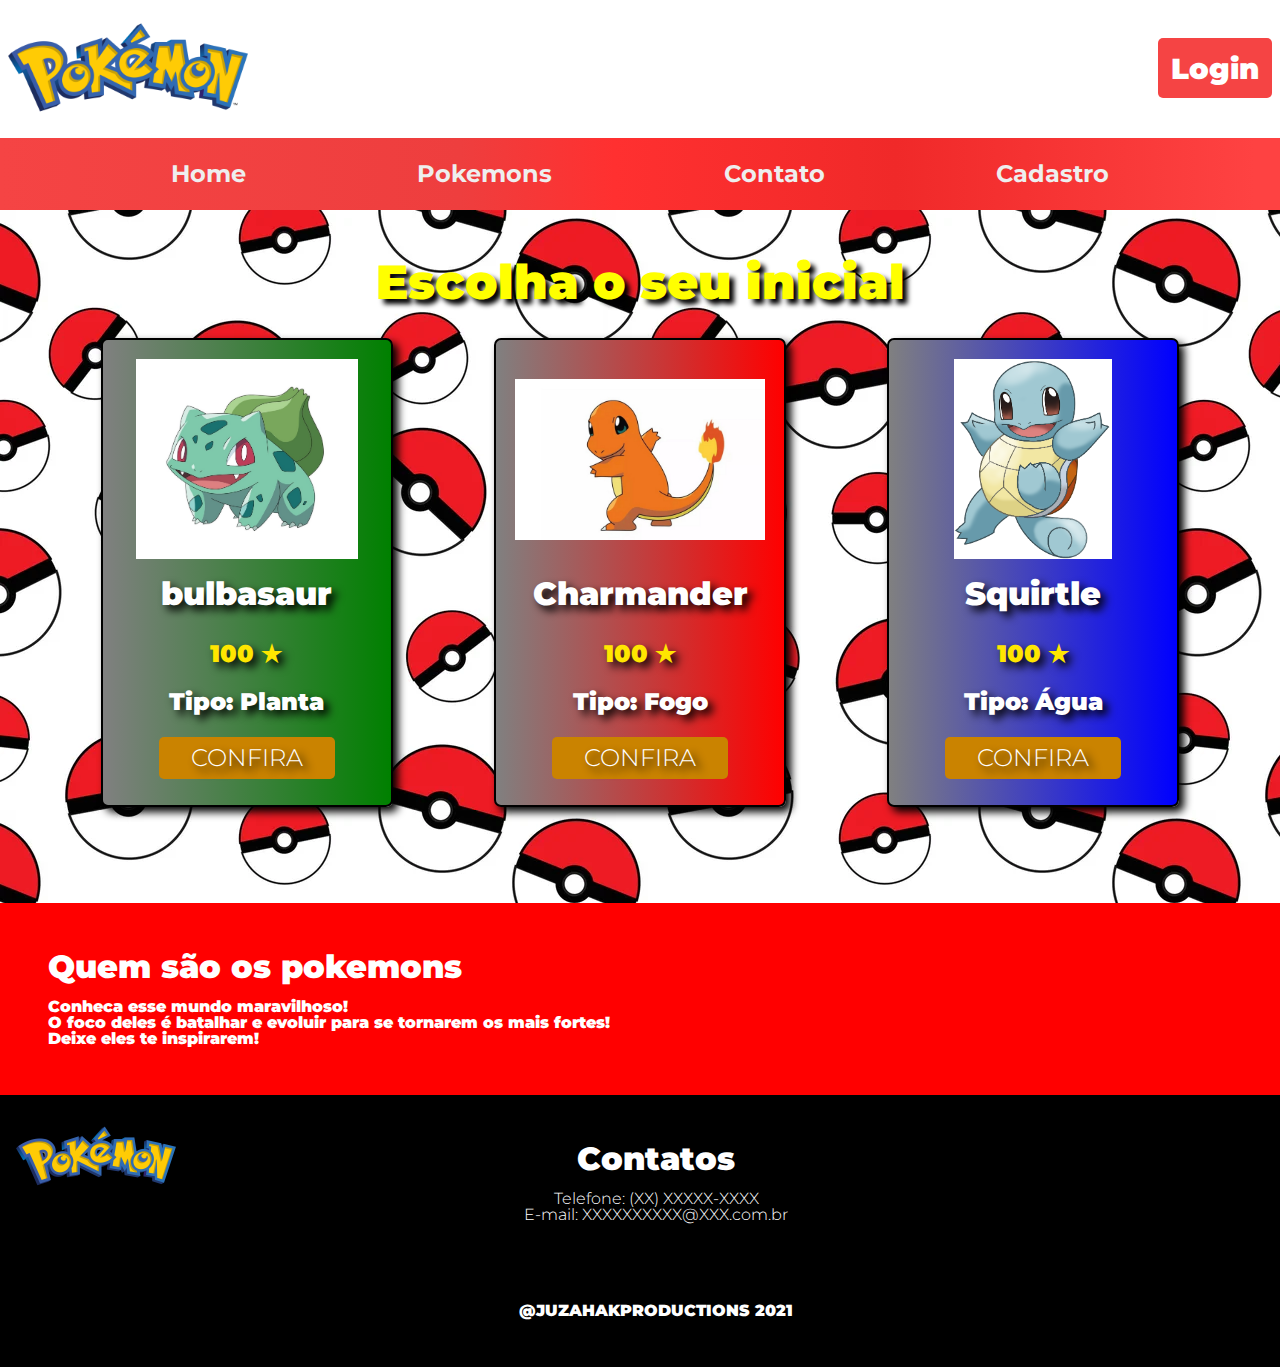
==== index.html @ 329fd1ef "regatoring index.html" ====
<!DOCTYPE html>
<html>
  <head lang="pt-br">
    <meta charset="utf-8" />
    <meta name="viewport" content="width=device-width, initial-scale=1.0">
    <title>Home | PokePage</title>
    <meta http-equiv="X-UA-Compatible" content="ie=edge">
    <link rel="preconnect" href="https://fonts.googleapis.com" />
    <link rel="preconnect" href="https://fonts.gstatic.com" crossorigin />
    <link
    href="https://fonts.googleapis.com/css2?family=Montserrat:wght@300;900&display=swap"
    rel="stylesheet"
    />

    <!-- link file reset css -->
    <link rel="stylesheet" href="assets/css/reset.css" />

    <!-- link file home css -->
    <link rel="stylesheet" href="assets/css/home.css" />
  </head>

  <body>
    <div class="container">
        <!-- header -->
        <header class="cabecalho">
          <div class="logoca">
            <!-- logo -->
            <a href="index.html">
              <img
                src="assets/imagens/Pokemon-logo.png"
                alt="Pokemon Logo"
                class="logo"
              />
            </a>

            <!-- links hero -->
            <div class="posicao_links">
              <a href="login.html" class="logo_loguin links__hero link__login">Login</a>
            </div>
          </div>

          <!-- header links -->
          <nav class="cabecalho__links">
            <a href="index.html">Home</a>
            <a href="pokemonprodutos.html">Pokemons</a>
            <a href="contato.html">Contato</a>
            <a href="cadastro.html">Cadastro</a>
          </nav>
        </header>
        <!-- end of header -->

        <!-- pokemon home -->
        <main class="pokemon_home-container">
            <div>
                <h2>Escolha o seu inicial</h2>
            </div>

            <section class="pokemon_home">
                <!-- single box -->
                <article class="box_home">
                    <!-- pokemon img -->
                    <img
                    src="assets/imagens/bulbasaur.jpg"
                    alt="bulbasaur"
                    class="bulbasaurimg home__img"
                    />

                    <!-- pokemon title -->
                    <h3 class="texto_nome">bulbasaur</h3>
                    <!-- pokemon conten -->
                    <div class="box__content texto_box">
                        <p class="texto_box"><em>100 ★</em></p>
                        <p class="texto_baixo1">Tipo: Planta</p>
                        <a href="pokemonprodutos.html" class="botao_compre"> CONFIRA </a>
                    </div>
                </article>

                <!-- single box -->
                <article class="box_home2">
                    <!-- pokemon img -->
                    <img
                    src="assets/imagens/charmander.jpg"
                    alt="charmander"
                    class="charmanderimg home__img"
                    />

                    <!-- pokemon title -->
                    <h3 class="texto_nome">Charmander</h3>
                    <!-- pokemon content -->
                    <div class=" box__content texto_box">
                        <p class="texto_box"><em>100 ★</em></p>
                        <p class="texto_baixo1">Tipo: Fogo</p>
                        <a href="pokemonprodutos.html" class="botao_compre"> CONFIRA </a>
                    </div>
                </article>

                <!-- single box -->
                <article class="box_home3">
                    <!-- pokemon img -->
                    <img
                    src="assets/imagens/Squirtle.png"
                    alt="squirtle"
                    class="squirtleimg home__img"
                    />

                    <!-- pokemon title -->
                    <h3 class="texto_nome">Squirtle</h3>
                    <!-- pokemon content -->
                    <div class=" box__content texto_box">
                        <p class="texto_box"><em>100 ★</em></p>
                        <p class="texto_baixo1">Tipo: Água</p>
                        <a href="pokemonprodutos.html" class="botao_compre"> CONFIRA </a>
                    </div>
                </article>
            </section>
        </main>

        <section class="box_vantagens">
          <ul class="texto_video">
            <h3 class="titulo_video">Quem são os pokemons</h3>
            <li><p>Conheca esse mundo maravilhoso!</p></li>
            <li>
              <p>
                O foco deles é batalhar e evoluir para se tornarem os mais fortes!
              </p>
            </li>
            <li><p>Deixe eles te inspirarem!</p></li>
          </ul>
          <!-- <iframe
            width="560"
            height="315"
            src="https://www.youtube.com/embed/-PlAg8R9TG4"
            title="YouTube video player"
            frameborder="0"
            allow="accelerometer; autoplay; clipboard-write; encrypted-media; gyroscope; picture-in-picture"
            allowfullscreen
            class="video_abertura"
          ></iframe> -->
        </section>

        <footer class="footer">
          <div>
            <img
              src="assets/imagens/Pokemon-logo.png"
              alt="pokemon"
              class="pokemonpng"
            />
            <!-- <img
              src="assets/imagens/pokebola.png"
              alt="pokebola"
              class="pokebolapng"
            /> -->
          </div>

          <ul class="contatosrodape">
            <h4>Contatos</h4>
            <li>Telefone: (XX) XXXXX-XXXX</li>
            <li>E-mail: XXXXXXXXXX@XXX.com.br</li>
            <li class="productions">@JUZAHAKPRODUCTIONS 2021</li>
          </ul>
        </footer>
    </div>
  </body>
</html>
---- assets/css/home.css ----
html, body, .container{
    min-width: 100vh
}

@media screen and (max-width: 420px) {
    html, body, .container {
        min-width: 100vh;
    }
}

h2 {
    font-size: 3rem;
    color: yellow;
    text-shadow: 5px 5px 5px #000000;
    font-weight: 900;
    font-family: 'Montserrat';
    padding-right: 10rem;
    padding-top: 3rem;
    padding-bottom: 2rem;
    margin-left: 10rem;
    text-align: center;
}

a {
    color: #eee;
    font-weight: bold;
    text-decoration: none;
    transition: all .3s ease-out;
}

a:hover {
    color: #FECA05;
}

.cabecalho {
    background-image: url(./Imagens/redpikachu.jpg);
    background-position: -11rem;
    background-size: 100%;
    width: 100%;
}

.logoca {
    display: flex;
    flex: 2 0 auto;
    align-items: center;
    justify-content: space-between;
    padding: 0 0.5rem;
}

.logo {
    width: 15rem;
}

.links__hero {
    color: rgb(245,68,68);
    padding-right: 1rem;
    font-size: 1.8rem;
    font-family: 'Montserrat';
    font-weight: 900;
}

.links__hero:hover {
    color: #2d88ff;
}

.link__login {
    background: rgb(245,68,68);
    color: white;
    padding: .8rem;
    border-radius: 5px;
}

.cabecalho__links {
    display: flex;
    justify-content: space-evenly;
    width: 100%;
    background: rgb(245,68,68);
    background: linear-gradient(90deg, rgba(245,68,68,1) 0%, rgba(238,62,62,1) 36%, rgba(255,48,48,1) 48%, rgba(240,41,41,1) 70%, rgba(254,66,66,1) 98%);
    padding-top: 1.5rem;
    padding-bottom: 1.5rem;
    color: white;
    font-weight: 900;
    font-family: 'Montserrat';
    font-size: 1.5rem;
}

.pokemon_home-container {
    width: 100%;
    background-image: url(../imagens/pokebolafundo.jpg);
    padding-bottom: 6rem;
}

.pokemon_home {
    width: 100%;
    display: flex;
    flex-wrap: wrap;
    justify-content: space-evenly;
    align-items: center;
}

.box_home {
    width: 100%;
    max-width: 250px;
    border-radius: 7px;
    border: 2px solid black;
    background: linear-gradient(90deg, gray, green);
    box-shadow: 5px 5px 8px #000000;
    overflow: hidden;
    padding: 1.5%;
}

.box_home2 {
    width: 100%;
    max-width: 250px;
    border-radius: 7px;
    border: 2px solid black;
    background: linear-gradient(90deg, gray, red);
    box-shadow: 5px 5px 8px #000000;
    overflow: hidden;
    padding: 1.5%;
}

.box_home3 {
    width: 100%;
    max-width: 250px;
    border-radius: 7px;
    border: 2px solid black;
    background: linear-gradient(90deg, gray, blue);
    box-shadow: 5px 5px 8px #000000;
    overflow: hidden;
    padding: 1.5%;
}

.box_home4 {
    width: 100%;
    max-width: 250px;
    border-radius: 7px;
    box-shadow: 0 2px 10px 2px #00000010;
    border: 2px solid black;
    background: linear-gradient(90deg, gray, yellow);
    box-shadow: 5px 5px 8px #000000;
    margin-left: 1rem;
    overflow: hidden;
}

.box_home5 {
    width: 100%;
    max-width: 250px;
    border-radius: 7px;
    box-shadow: 0 2px 10px 2px #00000010;
    border: 2px solid black;
    background: linear-gradient(90deg, red, orange, green, blue, purple);
    box-shadow: 5px 5px 8px #000000;
    overflow: hidden;
}

.home__img {
    width: 100%;
    object-fit: cover;
    object-fit: contain;
    height: 200px;
}

.texto_nome {
    width: 100%;
    text-align: center;
    font-size: 2rem;
    font-weight: 900;
    font-family: 'Montserrat';
    padding-top: 1rem;
    color: white;
    text-decoration: brown;
    text-shadow: 5px 5px 8px #000000;
}

.texto_box {
    width: 100%;
    text-align: center;
    font-size: 1.5rem;
    padding-bottom: 1rem;
    padding-top: 1rem;
    font-family: 'Montserrat';
    font-weight: 900;
    color: rgb(255, 230, 0);
    text-shadow: 5px 5px 8px #000000;
}

.texto_baixo1 {
    width: 100%;
    text-align: center;
    font-size: 1.5rem;
    padding-bottom: 2rem;
    padding-top: 0.5rem;
    color: white;
}

.texto_baixo {
    width: 100%;
    text-align: center;
    font-size: 1.5rem;
    padding-bottom: 10px;
    padding-top: 5px;
    color: white;
}

.botao_compre {
    width: 100%;
    background: rgb(202, 131, 0);
    color: white;
    border: none;
    border-radius: 5px;
    cursor: pointer;
    padding: 0.4rem 2rem 0.4rem 2rem;
    font-family: 'Montserrat';
    font-weight: 300;
}

.botao_compre:hover {
    background: darkorange;
    transform: scale(1.2);
}

.box_vantagens {
    display: flex;
    background-color: red;
    align-items: center;
    padding-top: 3rem;
    padding-bottom: 3rem;
}

.texto_video {
    padding-left: 3rem;
    padding-right: 5rem;
    font-family: 'Montserrat';
    font-weight: 900;
    color: white;
}

.titulo_video {
    font-family: 'Montserrat';
    font-weight: 900;
    font-size: 2rem;
    padding-bottom: 1rem;
}

.video_abertura {
    position: relative;
    right: 5vw;
}

.footer {
    background-color: black;
}

.pokemonpng {
    position: absolute;
    width: 10rem;
    padding: 1rem;
}

.pokebolapng {
    position: relative;
    width: 5rem;
    left: 90vw;
    top: 2rem;
}

h4 {
    font-family: 'Montserrat';
    font-weight: 900;
    font-size: 2rem;
    padding-bottom: 1rem;
}

.contatosrodape {
    color: white;
    padding: 3rem;
    padding-left: 5rem;
    text-align: center;
    font-family: 'Montserrat';
    font-weight: 300;
}

.productions {
    padding-top: 5rem;
    font-family: 'Montserrat';
    font-weight: 900;
    font-size: 1rem;
}
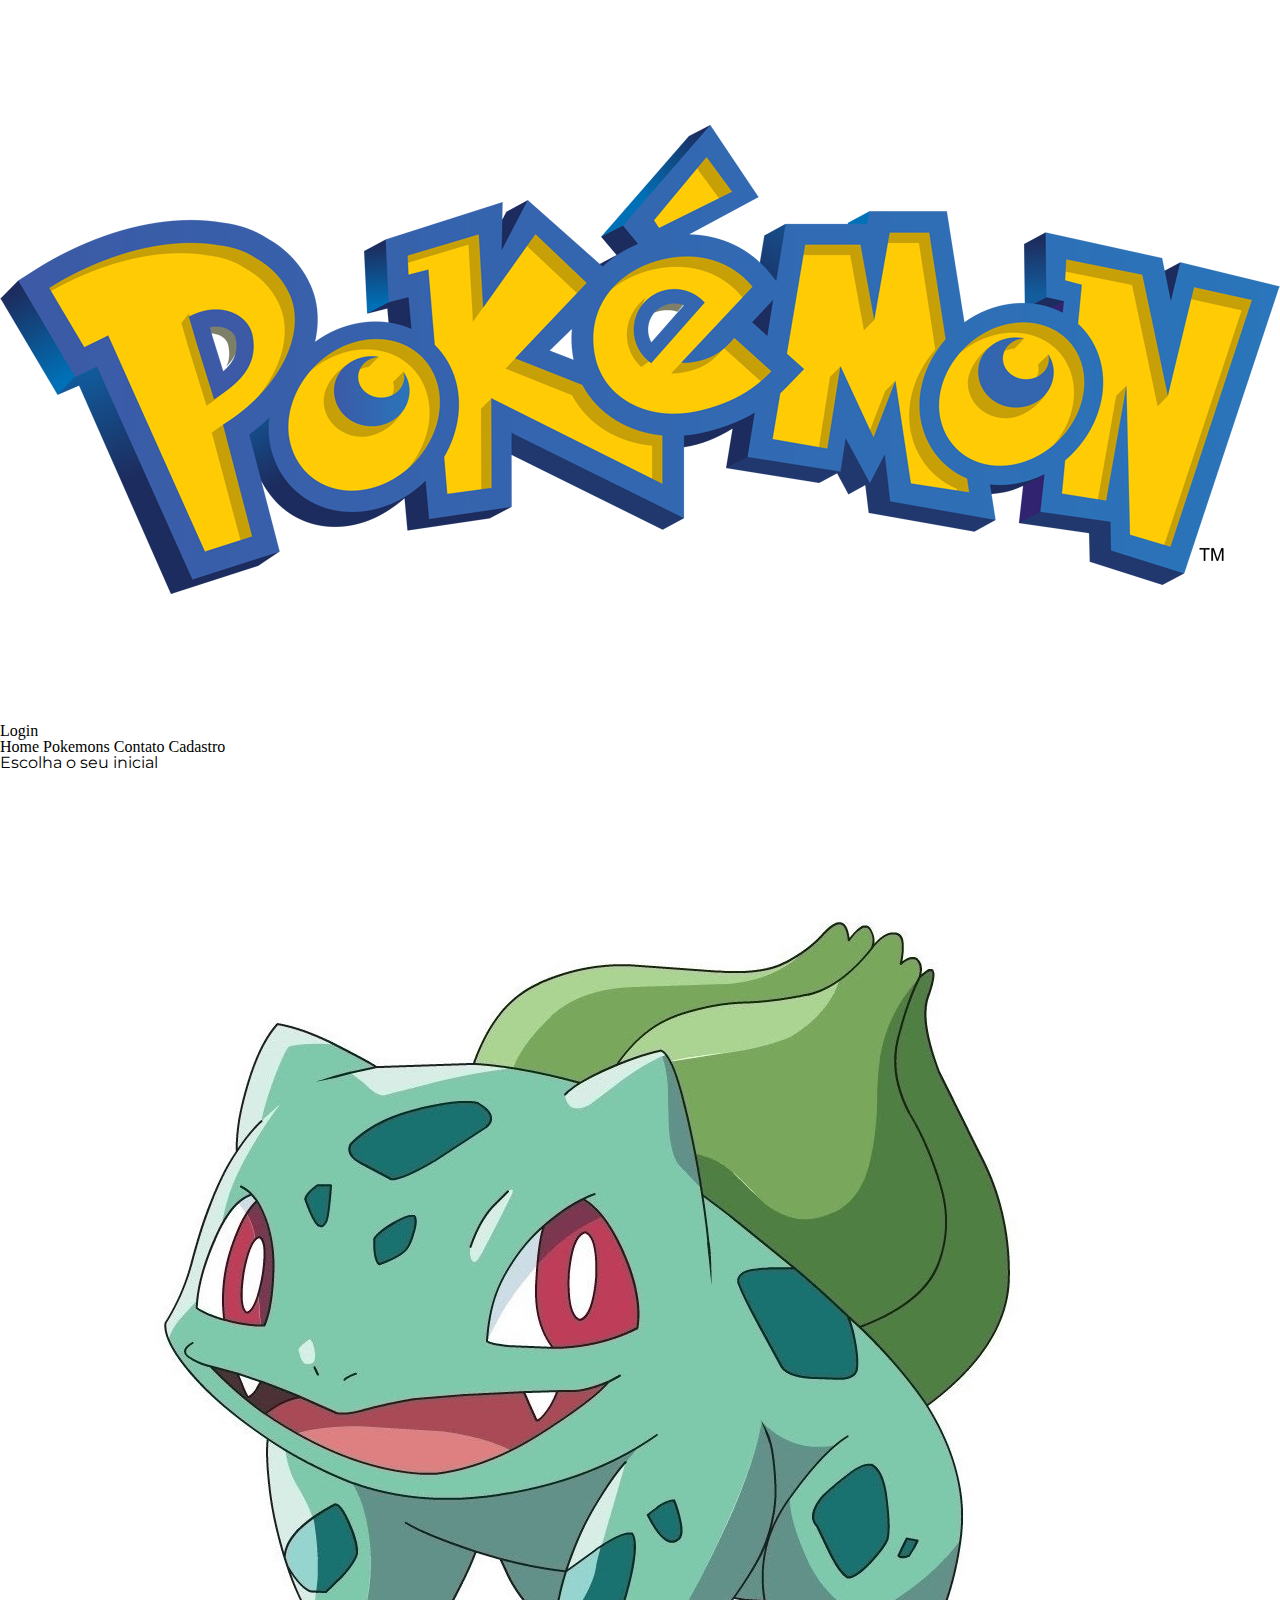
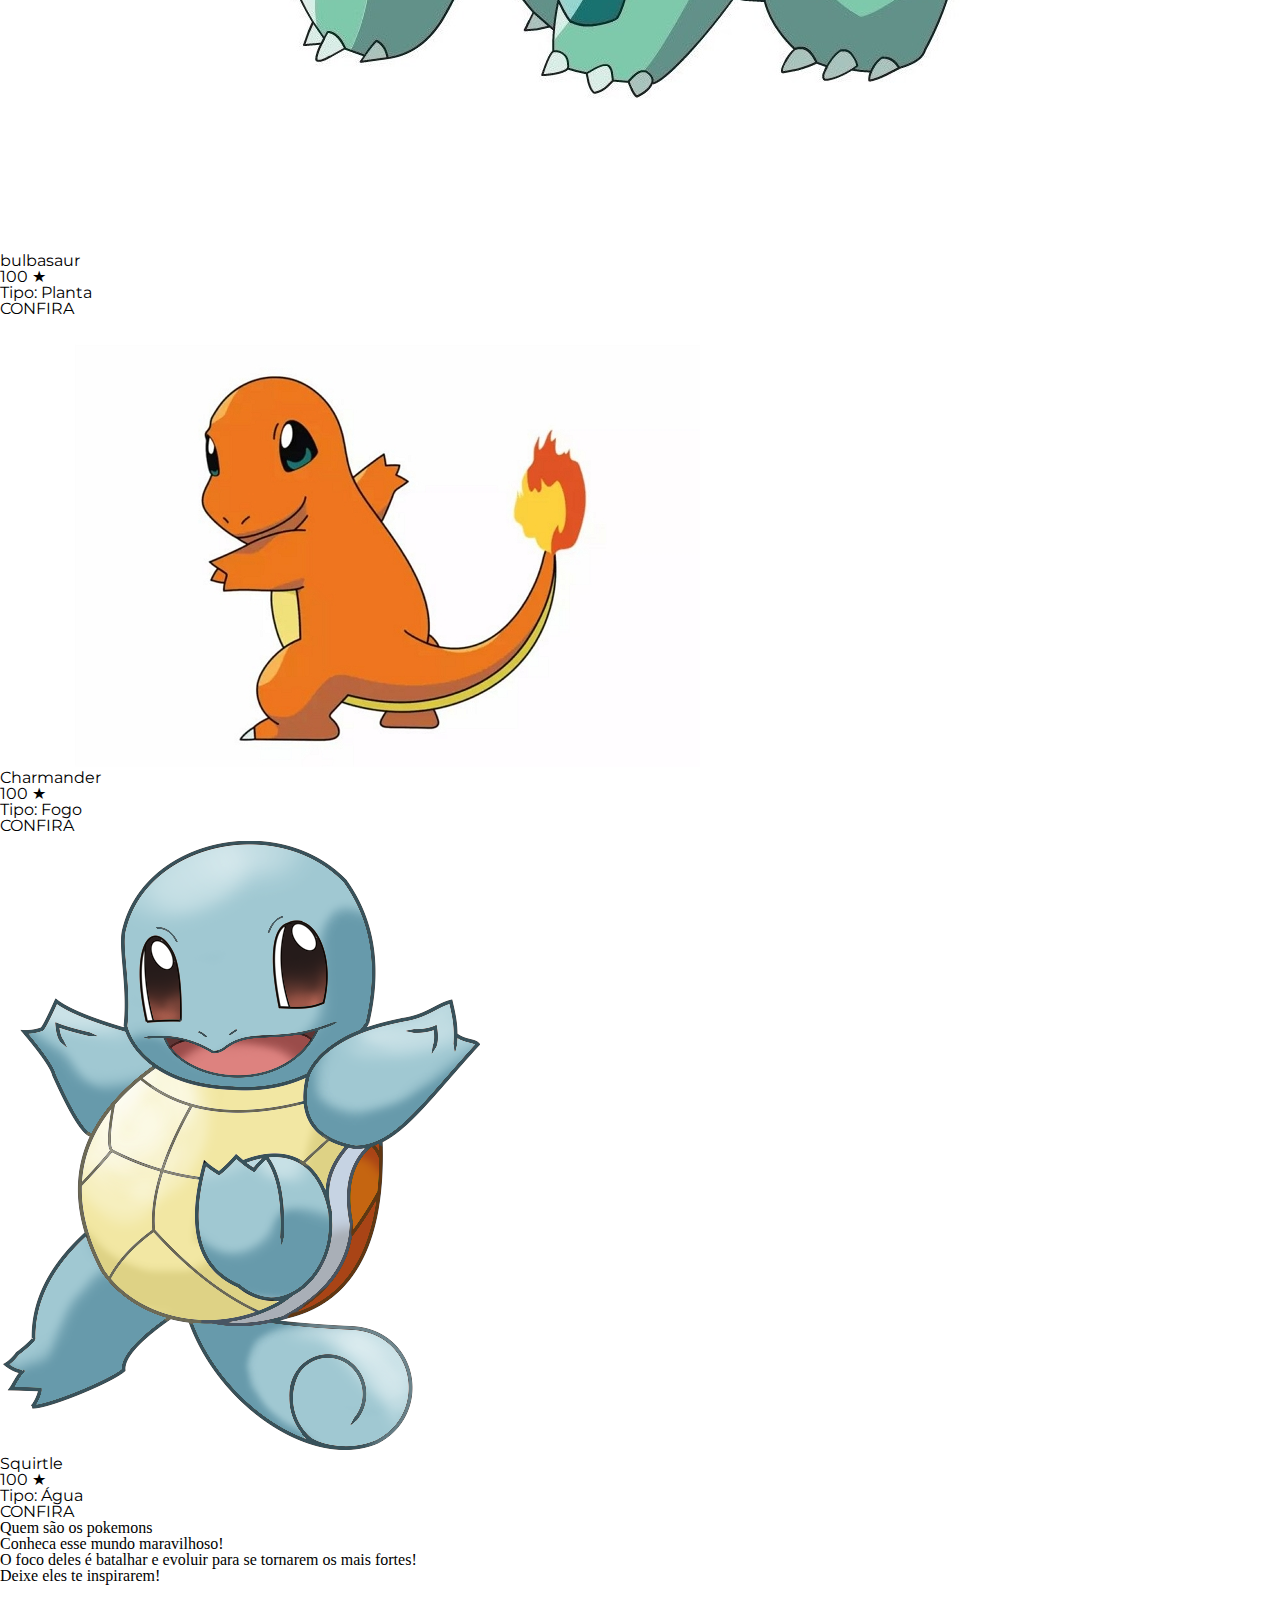
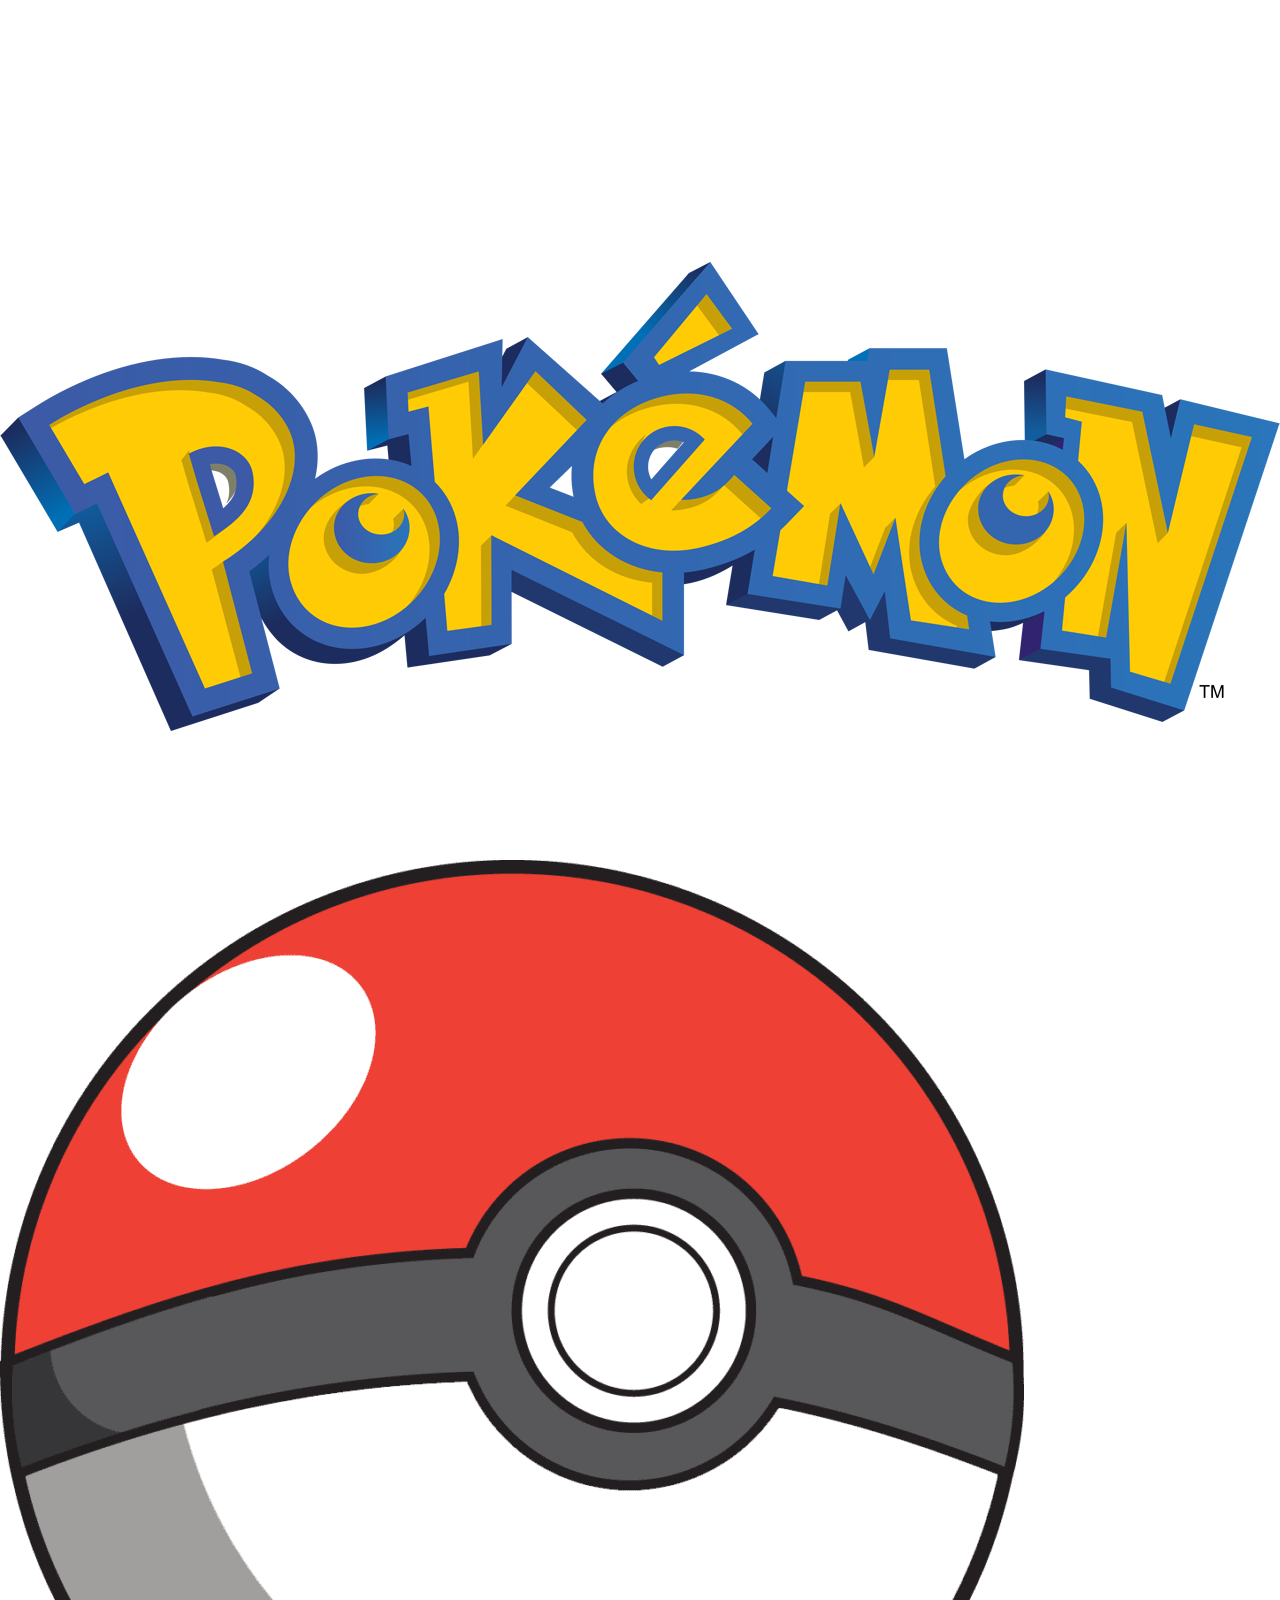
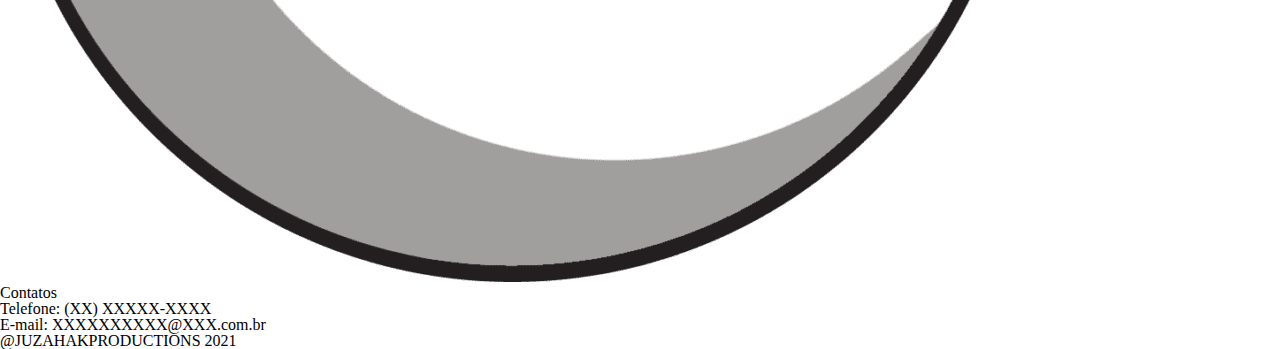
==== commit eea533cb: "changes index.html" ====
--- a/index.html
+++ b/index.html
@@ -1,164 +1,180 @@
 <!DOCTYPE html>
-<html>
-  <head lang="pt-br">
+<html lang="pt-br">
+  <head>
     <meta charset="utf-8" />
-    <meta name="viewport" content="width=device-width, initial-scale=1.0">
+    <meta name="viewport" content="width=device-width, initial-scale=1.0" />
     <title>Home | PokePage</title>
-    <meta http-equiv="X-UA-Compatible" content="ie=edge">
+    <meta http-equiv="X-UA-Compatible" content="ie=edge" />
     <link rel="preconnect" href="https://fonts.googleapis.com" />
     <link rel="preconnect" href="https://fonts.gstatic.com" crossorigin />
     <link
-    href="https://fonts.googleapis.com/css2?family=Montserrat:wght@300;900&display=swap"
-    rel="stylesheet"
+      href="https://fonts.googleapis.com/css2?family=Montserrat:wght@300;900&display=swap"
+      rel="stylesheet"
     />
 
     <!-- link file reset css -->
     <link rel="stylesheet" href="assets/css/reset.css" />
 
-    <!-- link file home css -->
-    <link rel="stylesheet" href="assets/css/home.css" />
+    <!-- link file css -->
+    <link rel="stylesheet" href="assets/css/styles.css" />
   </head>
 
   <body>
     <div class="container">
-        <!-- header -->
-        <header class="cabecalho">
-          <div class="logoca">
-            <!-- logo -->
-            <a href="index.html">
-              <img
-                src="assets/imagens/Pokemon-logo.png"
-                alt="Pokemon Logo"
-                class="logo"
-              />
-            </a>
+      <!-- header -->
+      <header class="cabecalho">
+        <div class="logoca">
+          <!-- logo -->
+          <a href="index.html">
+            <img
+              src="assets/imagens/Pokemon-logo.png"
+              alt="Pokemon Logo"
+              class="logo"
+            />
+          </a>
 
-            <!-- links hero -->
-            <div class="posicao_links">
-              <a href="login.html" class="logo_loguin links__hero link__login">Login</a>
+          <!-- links hero -->
+          <div class="posicao_links">
+            <a href="login.html" class="logo_loguin links__hero link__login"
+              >Login</a
+            >
+          </div>
+        </div>
+
+        <!-- header links -->
+        <nav class="cabecalho__links">
+          <a href="index.html" class="btn  cabecalho__link">
+            Home
+          </a>
+          <a href="pokemonprodutos.html" class="btn cabecalho__link">
+            Pokemons
+          </a>
+          <a href="contato.html" class="btn cabecalho__link">
+            Contato
+          </a>
+          <a href="cadastro.html" class="btn cabecalho__link">
+            Cadastro
+          </a>
+        </nav>
+      </header>
+      <!-- end of header -->
+
+      <!-- pokemon home -->
+      <main class="pokemon_home-container">
+        <div>
+          <h2 class="heading">Escolha o seu inicial</h2>
+        </div>
+
+        <section class="pokemon_home">
+          <!-- single box -->
+          <article class="box_home" id="bg-home-1">
+            <!-- pokemon img -->
+            <img
+              src="assets/imagens/bulbasaur.jpg"
+              alt="bulbasaur"
+              class="bulbasaurimg home__img"
+            />
+
+            <!-- pokemon title -->
+            <h3 class="texto_nome">bulbasaur</h3>
+            <!-- pokemon conten -->
+            <div class="box__content texto_box">
+              <p class="texto_box"><em>100 ★</em></p>
+              <p class="texto_baixo">Tipo: Planta</p>
+              <a href="pokemonprodutos.html" class="btn botao_compre">
+                CONFIRA
+              </a>
             </div>
-          </div>
+          </article>
 
-          <!-- header links -->
-          <nav class="cabecalho__links">
-            <a href="index.html">Home</a>
-            <a href="pokemonprodutos.html">Pokemons</a>
-            <a href="contato.html">Contato</a>
-            <a href="cadastro.html">Cadastro</a>
-          </nav>
-        </header>
-        <!-- end of header -->
+          <!-- single box -->
+          <article class="box_home" id="bg-home-2">
+            <!-- pokemon img -->
+            <img
+              src="assets/imagens/charmander.jpg"
+              alt="charmander"
+              class="charmanderimg home__img"
+            />
 
-        <!-- pokemon home -->
-        <main class="pokemon_home-container">
-            <div>
-                <h2>Escolha o seu inicial</h2>
+            <!-- pokemon title -->
+            <h3 class="texto_nome">Charmander</h3>
+            <!-- pokemon content -->
+            <div class=" box__content texto_box">
+              <p class="texto_box"><em>100 ★</em></p>
+              <p class="texto_baixo">Tipo: Fogo</p>
+              <a href="pokemonprodutos.html" class="btn botao_compre">
+                CONFIRA
+              </a>
             </div>
+          </article>
 
-            <section class="pokemon_home">
-                <!-- single box -->
-                <article class="box_home">
-                    <!-- pokemon img -->
-                    <img
-                    src="assets/imagens/bulbasaur.jpg"
-                    alt="bulbasaur"
-                    class="bulbasaurimg home__img"
-                    />
+          <!-- single box -->
+          <article class="box_home" id="bg-home-3">
+            <!-- pokemon img -->
+            <img
+              src="assets/imagens/Squirtle.png"
+              alt="squirtle"
+              class="squirtleimg home__img"
+            />
 
-                    <!-- pokemon title -->
-                    <h3 class="texto_nome">bulbasaur</h3>
-                    <!-- pokemon conten -->
-                    <div class="box__content texto_box">
-                        <p class="texto_box"><em>100 ★</em></p>
-                        <p class="texto_baixo1">Tipo: Planta</p>
-                        <a href="pokemonprodutos.html" class="botao_compre"> CONFIRA </a>
-                    </div>
-                </article>
+            <!-- pokemon title -->
+            <h3 class="texto_nome">Squirtle</h3>
+            <!-- pokemon content -->
+            <div class=" box__content texto_box">
+              <p class="texto_box"><em>100 ★</em></p>
+              <p class="texto_baixo">Tipo: Água</p>
+              <a href="pokemonprodutos.html" class="btn botao_compre">
+                CONFIRA
+              </a>
+            </div>
+          </article>
+        </section>
+      </main>
 
-                <!-- single box -->
-                <article class="box_home2">
-                    <!-- pokemon img -->
-                    <img
-                    src="assets/imagens/charmander.jpg"
-                    alt="charmander"
-                    class="charmanderimg home__img"
-                    />
+      <section class="box_vantagens">
+        <div class="texto_video">
+          <h3 class="titulo_video">Quem são os pokemons</h3>
+          <p>Conheca esse mundo maravilhoso!</p>
+          <p>
+            O foco deles é batalhar e evoluir para se tornarem os mais fortes!
+          </p>
+          <p>Deixe eles te inspirarem!</p>
+        </div>
+        <iframe
+          src="https://www.youtube.com/embed/-PlAg8R9TG4"
+          title="YouTube video player"
+          frameborder="0"
+          allow="accelerometer; autoplay; clipboard-write; encrypted-media; gyroscope; picture-in-picture"
+          allowfullscreen
+          class="video_abertura"
+        ></iframe>
+      </section>
 
-                    <!-- pokemon title -->
-                    <h3 class="texto_nome">Charmander</h3>
-                    <!-- pokemon content -->
-                    <div class=" box__content texto_box">
-                        <p class="texto_box"><em>100 ★</em></p>
-                        <p class="texto_baixo1">Tipo: Fogo</p>
-                        <a href="pokemonprodutos.html" class="botao_compre"> CONFIRA </a>
-                    </div>
-                </article>
-
-                <!-- single box -->
-                <article class="box_home3">
-                    <!-- pokemon img -->
-                    <img
-                    src="assets/imagens/Squirtle.png"
-                    alt="squirtle"
-                    class="squirtleimg home__img"
-                    />
-
-                    <!-- pokemon title -->
-                    <h3 class="texto_nome">Squirtle</h3>
-                    <!-- pokemon content -->
-                    <div class=" box__content texto_box">
-                        <p class="texto_box"><em>100 ★</em></p>
-                        <p class="texto_baixo1">Tipo: Água</p>
-                        <a href="pokemonprodutos.html" class="botao_compre"> CONFIRA </a>
-                    </div>
-                </article>
-            </section>
-        </main>
-
-        <section class="box_vantagens">
-          <ul class="texto_video">
-            <h3 class="titulo_video">Quem são os pokemons</h3>
-            <li><p>Conheca esse mundo maravilhoso!</p></li>
-            <li>
-              <p>
-                O foco deles é batalhar e evoluir para se tornarem os mais fortes!
-              </p>
-            </li>
-            <li><p>Deixe eles te inspirarem!</p></li>
-          </ul>
-          <!-- <iframe
-            width="560"
-            height="315"
-            src="https://www.youtube.com/embed/-PlAg8R9TG4"
-            title="YouTube video player"
-            frameborder="0"
-            allow="accelerometer; autoplay; clipboard-write; encrypted-media; gyroscope; picture-in-picture"
-            allowfullscreen
-            class="video_abertura"
-          ></iframe> -->
-        </section>
-
-        <footer class="footer">
+      <footer class="footer">
+        <div class="footer-logos">
           <div>
             <img
               src="assets/imagens/Pokemon-logo.png"
               alt="pokemon"
               class="pokemonpng"
             />
-            <!-- <img
+          </div>
+          <div>
+            <img
               src="assets/imagens/pokebola.png"
               alt="pokebola"
               class="pokebolapng"
-            /> -->
+            />
           </div>
+        </div>
 
-          <ul class="contatosrodape">
-            <h4>Contatos</h4>
-            <li>Telefone: (XX) XXXXX-XXXX</li>
-            <li>E-mail: XXXXXXXXXX@XXX.com.br</li>
-            <li class="productions">@JUZAHAKPRODUCTIONS 2021</li>
-          </ul>
-        </footer>
+        <div class="contatos-rodape">
+          <h4 class="subheading">Contatos</h4>
+          <p>Telefone: (XX) XXXXX-XXXX</p>
+          <p>E-mail: XXXXXXXXXX@XXX.com.br</p>
+          <p class="productions">@JUZAHAKPRODUCTIONS 2021</p>
+        </div>
+      </footer>
     </div>
   </body>
 </html>
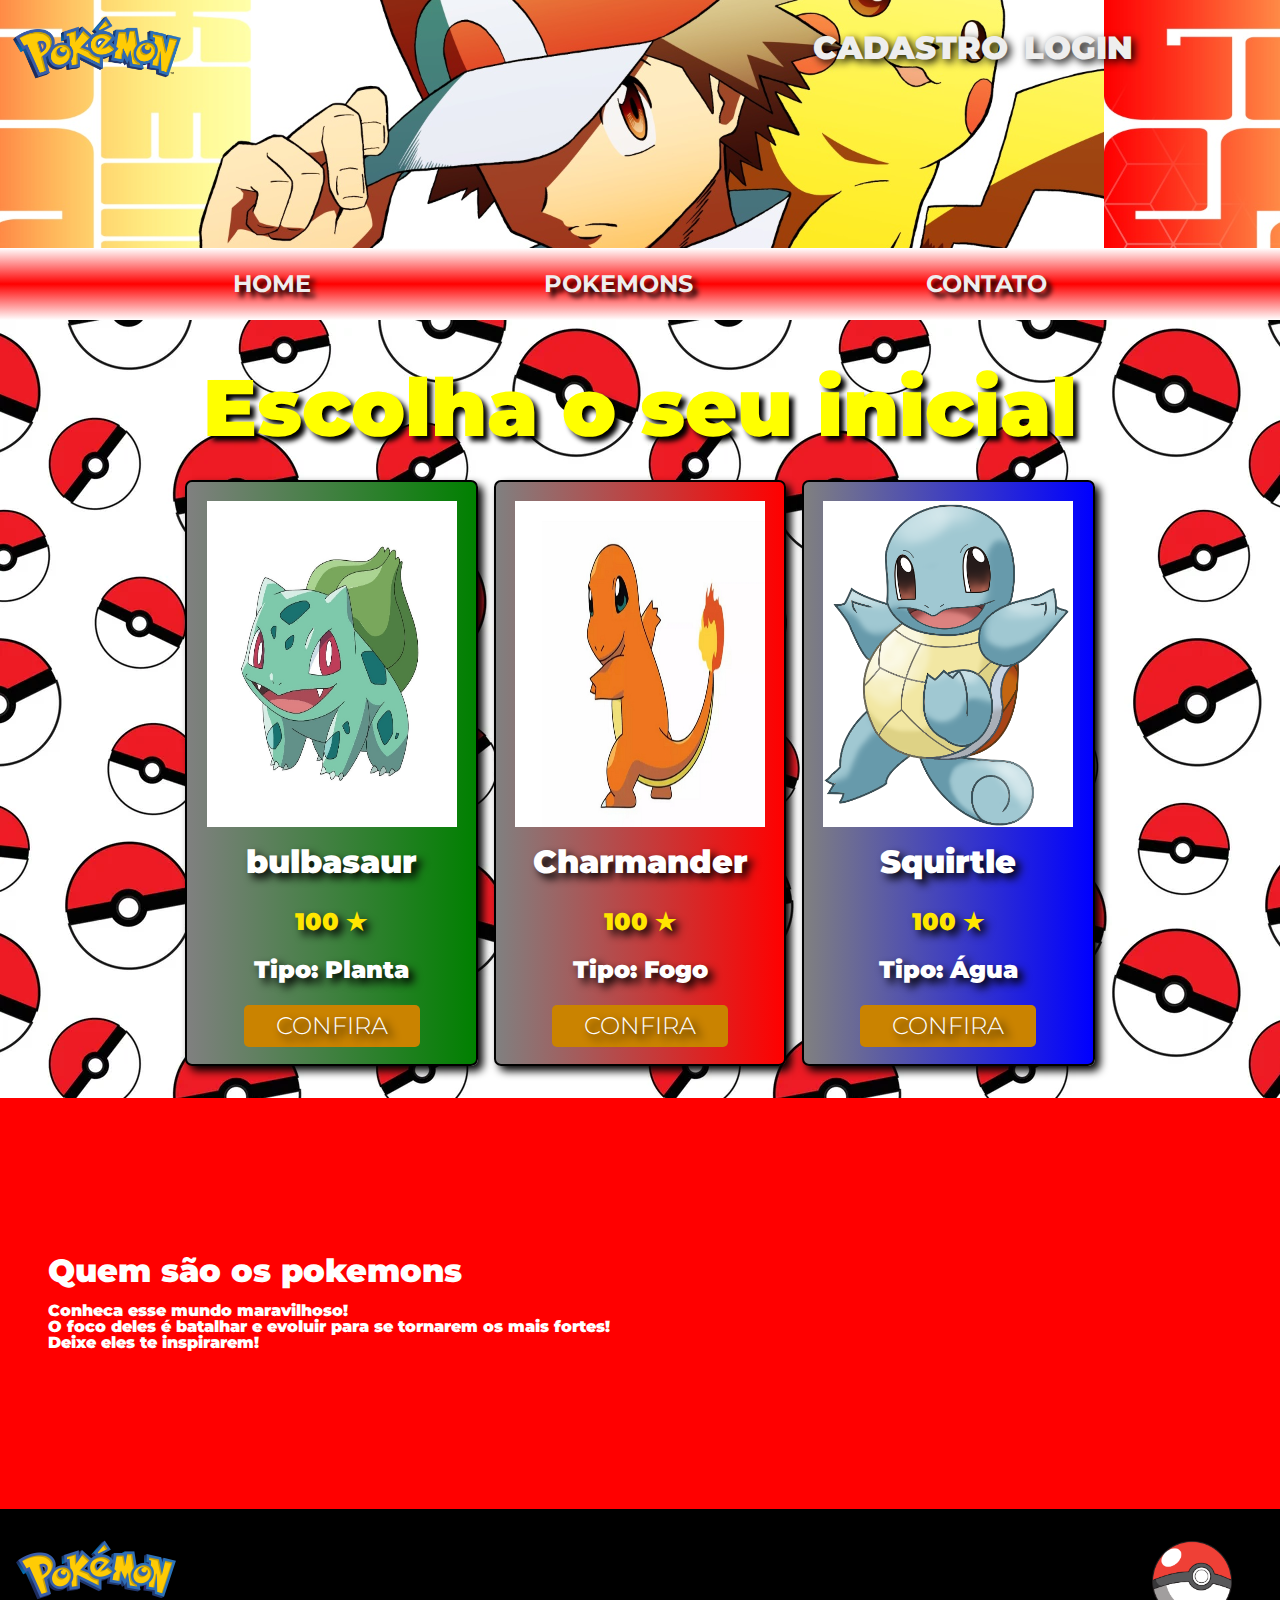
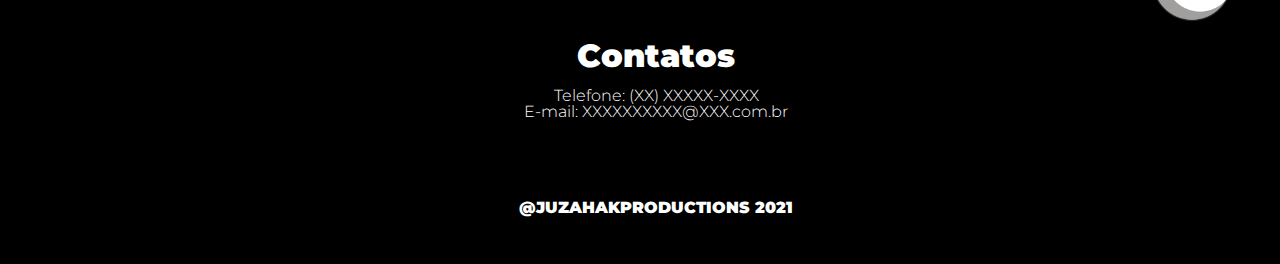
==== commit 1f672d1f: "atualizacao" ====
--- a/index.html
+++ b/index.html
@@ -1,180 +1,96 @@
-<!DOCTYPE html>
-<html lang="pt-br">
-  <head>
-    <meta charset="utf-8" />
-    <meta name="viewport" content="width=device-width, initial-scale=1.0" />
-    <title>Home | PokePage</title>
-    <meta http-equiv="X-UA-Compatible" content="ie=edge" />
-    <link rel="preconnect" href="https://fonts.googleapis.com" />
-    <link rel="preconnect" href="https://fonts.gstatic.com" crossorigin />
-    <link
-      href="https://fonts.googleapis.com/css2?family=Montserrat:wght@300;900&display=swap"
-      rel="stylesheet"
-    />
-
-    <!-- link file reset css -->
-    <link rel="stylesheet" href="assets/css/reset.css" />
-
-    <!-- link file css -->
-    <link rel="stylesheet" href="assets/css/styles.css" />
-  </head>
-
-  <body>
-    <div class="container">
-      <!-- header -->
-      <header class="cabecalho">
-        <div class="logoca">
-          <!-- logo -->
-          <a href="index.html">
-            <img
-              src="assets/imagens/Pokemon-logo.png"
-              alt="Pokemon Logo"
-              class="logo"
-            />
-          </a>
-
-          <!-- links hero -->
-          <div class="posicao_links">
-            <a href="login.html" class="logo_loguin links__hero link__login"
-              >Login</a
-            >
-          </div>
-        </div>
-
-        <!-- header links -->
-        <nav class="cabecalho__links">
-          <a href="index.html" class="btn  cabecalho__link">
-            Home
-          </a>
-          <a href="pokemonprodutos.html" class="btn cabecalho__link">
-            Pokemons
-          </a>
-          <a href="contato.html" class="btn cabecalho__link">
-            Contato
-          </a>
-          <a href="cadastro.html" class="btn cabecalho__link">
-            Cadastro
-          </a>
-        </nav>
-      </header>
-      <!-- end of header -->
-
-      <!-- pokemon home -->
-      <main class="pokemon_home-container">
-        <div>
-          <h2 class="heading">Escolha o seu inicial</h2>
-        </div>
-
-        <section class="pokemon_home">
-          <!-- single box -->
-          <article class="box_home" id="bg-home-1">
-            <!-- pokemon img -->
-            <img
-              src="assets/imagens/bulbasaur.jpg"
-              alt="bulbasaur"
-              class="bulbasaurimg home__img"
-            />
-
-            <!-- pokemon title -->
-            <h3 class="texto_nome">bulbasaur</h3>
-            <!-- pokemon conten -->
-            <div class="box__content texto_box">
-              <p class="texto_box"><em>100 ★</em></p>
-              <p class="texto_baixo">Tipo: Planta</p>
-              <a href="pokemonprodutos.html" class="btn botao_compre">
-                CONFIRA
-              </a>
-            </div>
-          </article>
-
-          <!-- single box -->
-          <article class="box_home" id="bg-home-2">
-            <!-- pokemon img -->
-            <img
-              src="assets/imagens/charmander.jpg"
-              alt="charmander"
-              class="charmanderimg home__img"
-            />
-
-            <!-- pokemon title -->
-            <h3 class="texto_nome">Charmander</h3>
-            <!-- pokemon content -->
-            <div class=" box__content texto_box">
-              <p class="texto_box"><em>100 ★</em></p>
-              <p class="texto_baixo">Tipo: Fogo</p>
-              <a href="pokemonprodutos.html" class="btn botao_compre">
-                CONFIRA
-              </a>
-            </div>
-          </article>
-
-          <!-- single box -->
-          <article class="box_home" id="bg-home-3">
-            <!-- pokemon img -->
-            <img
-              src="assets/imagens/Squirtle.png"
-              alt="squirtle"
-              class="squirtleimg home__img"
-            />
-
-            <!-- pokemon title -->
-            <h3 class="texto_nome">Squirtle</h3>
-            <!-- pokemon content -->
-            <div class=" box__content texto_box">
-              <p class="texto_box"><em>100 ★</em></p>
-              <p class="texto_baixo">Tipo: Água</p>
-              <a href="pokemonprodutos.html" class="btn botao_compre">
-                CONFIRA
-              </a>
-            </div>
-          </article>
-        </section>
-      </main>
-
-      <section class="box_vantagens">
-        <div class="texto_video">
-          <h3 class="titulo_video">Quem são os pokemons</h3>
-          <p>Conheca esse mundo maravilhoso!</p>
-          <p>
-            O foco deles é batalhar e evoluir para se tornarem os mais fortes!
-          </p>
-          <p>Deixe eles te inspirarem!</p>
-        </div>
-        <iframe
-          src="https://www.youtube.com/embed/-PlAg8R9TG4"
-          title="YouTube video player"
-          frameborder="0"
-          allow="accelerometer; autoplay; clipboard-write; encrypted-media; gyroscope; picture-in-picture"
-          allowfullscreen
-          class="video_abertura"
-        ></iframe>
-      </section>
-
-      <footer class="footer">
-        <div class="footer-logos">
-          <div>
-            <img
-              src="assets/imagens/Pokemon-logo.png"
-              alt="pokemon"
-              class="pokemonpng"
-            />
-          </div>
-          <div>
-            <img
-              src="assets/imagens/pokebola.png"
-              alt="pokebola"
-              class="pokebolapng"
-            />
-          </div>
-        </div>
-
-        <div class="contatos-rodape">
-          <h4 class="subheading">Contatos</h4>
-          <p>Telefone: (XX) XXXXX-XXXX</p>
-          <p>E-mail: XXXXXXXXXX@XXX.com.br</p>
-          <p class="productions">@JUZAHAKPRODUCTIONS 2021</p>
-        </div>
-      </footer>
-    </div>
-  </body>
-</html>
+<!DOCTYPE html>
+<html>
+    <head>
+        <meta charset="utf-8">
+        
+        <title>Home | PokePage</title>
+        <link href="reset.css" rel="stylesheet">
+        <link href="home.css" rel="stylesheet">
+        <link rel="preconnect" href="https://fonts.googleapis.com">
+        <link rel="preconnect" href="https://fonts.gstatic.com" crossorigin>
+        <link href="https://fonts.googleapis.com/css2?family=Montserrat:wght@300;900&display=swap" rel="stylesheet">
+
+    </head>
+
+    <header class="cabecalho">
+    
+        <div class="logoca">
+        <h1><img src="./Imagens/Pokemon-logo.png" alt="Pokemon Logo" class="logoca"></h1>
+        
+        <nav class="posicao_links">
+        
+          <a href="cadastro1.html" class="logo_cadastro">Cadastro</a>
+          <a href="login1.html" class="logo_loguin">Login</a>
+        
+    </nav>
+    </div>
+
+    </header>
+
+        <nav class="cabecalho__links">
+                    <a href="index.html">HOME</a>
+                    <a href="pokemonprodutos.html">POKEMONS</a>
+                    <a href="contato.html">CONTATO</a>
+            </nav>
+    
+    <body>
+        
+                <ul class="pokemon_home">
+                    <div>
+                    <h2>Escolha o seu inicial</h2></div>
+                    <li class="box_home">
+                        <img src="./Imagens/bulbasaur.jpg" alt="bulbasaur" class="bulbasaurimg">
+                        <h3 class="texto_nome">bulbasaur</h3>
+                        <article class="texto_box">
+                            <p class="texto_box"><em>100 ★</em></p>
+                            <p class="texto_baixo1">Tipo: Planta</p>
+                            <a href="./pokemonprodutos.html" class="botao_compre"> CONFIRA </a>
+                        </article>
+                    </li>
+                    <li class="box_home2">
+                        <img src="./Imagens/charmander.jpg" alt="charmander" class="charmanderimg">
+                        <h3 class="texto_nome">Charmander</h3>
+                        <article class="texto_box">
+                            <p class="texto_box"><em>100 ★</em></p>
+                            <p class="texto_baixo1">Tipo: Fogo</p>
+                            <a href="./pokemonprodutos.html" class="botao_compre"> CONFIRA </a>
+                        </article>
+                    </li>
+                    <li class="box_home3">
+                        <img src="./Imagens/Squirtle.png" alt="squirtle" class="squirtleimg">
+                        <h3 class="texto_nome">Squirtle</h3>
+                        <article class="texto_box">
+                            <p class="texto_box"><em>100 ★</em></p>
+                            <p class="texto_baixo1">Tipo: Água</p>
+                            <a href="./pokemonprodutos.html" class="botao_compre"> CONFIRA </a>
+                        </article>
+                    </li>
+</ul>
+
+<section class="box_vantagens">
+    <ul class="texto_video">
+        <h3 class="titulo_video">Quem são os pokemons</h3>
+        <li><p>Conheca esse mundo maravilhoso!</p></li>
+        <li><p>O foco deles é batalhar e evoluir para se tornarem os mais fortes!</p></li>
+        <li><p>Deixe eles te inspirarem!</p></li>
+    </ul>
+    <iframe width="560" height="315" src="https://www.youtube.com/embed/-PlAg8R9TG4" title="YouTube video player" frameborder="0" allow="accelerometer; autoplay; clipboard-write; encrypted-media; gyroscope; picture-in-picture" allowfullscreen class="video_abertura"></iframe>
+</section>
+    </body>
+
+    <footer class="footer">
+
+        <div>
+        <img src="./Imagens/Pokemon-logo.png" alt="pokemon" class="pokemonpng">
+        <img src="./Imagens/pokebola.png" alt="pokebola" class="pokebolapng">
+        </div>
+
+        <ul class="contatosrodape">
+            <h4>Contatos</h4>
+            <li>Telefone: (XX) XXXXX-XXXX</li>
+            <li>E-mail: XXXXXXXXXX@XXX.com.br</li>
+            <li class="productions">@JUZAHAKPRODUCTIONS 2021</li>
+        </ul>
+
+    </footer>
+    --- a/home.css
+++ b/home.css
@@ -0,0 +1,327 @@
+
+
+
+.cabecalho {
+    display: flex;
+    background-image: url(./Imagens/redpikachu.jpg);
+    background-position: -11rem;
+    background-size: 100%;
+    width: 100%;
+    padding-top: 7.75rem;
+    padding-bottom: 7.75rem;
+    
+}
+
+
+
+.logoca {
+    position: absolute;
+    top: 0;
+    width: 10.5rem;
+    margin-left: .4rem;
+    
+}
+
+.posicao_links {
+    display: flex;
+    width: 100%;
+    position: relative;
+    top: 2rem;
+    left: 63vw;
+    text-transform: uppercase;
+    color: rgb(255, 255, 109);
+    font-weight: 300;
+    font-family: 'Montserrat';
+}
+
+.logo_cadastro {
+    padding-right: 1rem;
+    font-size: 2rem;
+    font-family: 'Montserrat';
+    font-weight: 900;
+    text-shadow: 3px 3px 8px #000000;
+}
+
+.logo_loguin {
+    
+    font-size: 2rem;
+    font-family: 'Montserrat';
+    font-weight: 900;
+    text-shadow: 3px 3px 8px #000000;
+    
+}
+
+.cabecalho__links {
+    display: flex;
+    width: 100%;
+    background: linear-gradient(white,red 50%,white);
+    padding-top: 1.5rem;
+    padding-bottom: 1.5rem;
+    justify-content: space-evenly;  
+    font-weight: 900;
+    font-family: 'Montserrat';
+    font-size: 1.5rem;
+    color: white;
+    text-shadow: 5px 5px 5px #000000;  
+}
+
+a {
+    color: #eee;
+    font-weight: bold;
+    text-decoration: none;
+}
+
+a:hover {
+    color: rgb(139, 139, 139);
+    transition: all .3s ease-out;
+}
+
+.pokemon_home {
+    width: 100%;
+    display: flex;
+    flex-wrap: wrap;
+    justify-content: center;
+    background-image: url(./Imagens/pokebolafundo.jpg);
+    align-items: stretch;
+    
+    
+}
+
+h2 {
+    font-size: 5rem;
+    color: yellow;
+    text-shadow: 5px 5px 5px #000000;
+    font-weight: 900;
+    font-family: 'Montserrat';
+    padding-right: 10rem;
+    padding-top: 3rem;
+    margin-left: 10rem;
+    text-align: center;
+}
+
+.box_home {
+    width: 100%;
+    max-width: 250px;
+    margin-bottom: 2rem;
+    margin-top: 2rem;
+    border-radius: 7px;
+    border: 2px solid black;
+    background: linear-gradient(90deg, gray, green);
+    box-shadow: 5px 5px 8px #000000;
+    overflow: hidden;
+    padding: 1.5%;
+}
+
+.box_home2 {
+    width: 100%;
+    max-width: 250px;
+    margin-bottom: 2rem;
+    margin-top: 2rem;
+    border-radius: 7px;
+    border: 2px solid black;
+    background: linear-gradient(90deg, gray, red);
+    margin-left: 1rem;
+    margin-right: 1rem;
+    box-shadow: 5px 5px 8px #000000;
+    overflow: hidden;
+    padding: 1.5%;
+}
+
+.box_home3 {
+    width: 100%;
+    max-width: 250px;
+    margin-bottom: 2rem;
+    margin-top: 2rem;
+    border-radius: 7px;
+    border: 2px solid black;
+    background: linear-gradient(90deg, gray, blue);
+    box-shadow: 5px 5px 8px #000000;
+    overflow: hidden;
+    padding: 1.5%;
+}
+
+.box_home4 {
+    width: 100%;
+    max-width: 250px;
+    margin-bottom: 2rem;
+    margin-top: 1rem;
+    border-radius: 7px;
+    box-shadow: 0 2px 10px 2px #00000010;
+    border: 2px solid black;
+    background: linear-gradient(90deg, gray, yellow);
+    box-shadow: 5px 5px 8px #000000;
+    margin-left: 1rem;
+    overflow: hidden;
+}
+
+.box_home5 {
+    width: 100%;
+    max-width: 250px;
+    margin-bottom: 2rem;
+    margin-top: 1rem;
+    border-radius: 7px;
+    box-shadow: 0 2px 10px 2px #00000010;
+    border: 2px solid black;
+    background: linear-gradient(90deg, red, orange, green, blue, purple);
+    margin-left: 1rem;
+    box-shadow: 5px 5px 8px #000000;
+    overflow: hidden;
+}
+
+
+
+
+.pikachuimg {
+    width: 100%;
+    height: 60%;
+}
+
+.bulbasaurimg {
+    width: 100%;
+    height: 60%;
+}
+
+.charmanderimg {
+    width: 100%;
+    height: 60%;
+    
+}
+
+.squirtleimg {
+    width: 100%;
+    height: 60%;
+}
+
+.lugiaimg {
+    width: 100%;
+    height: 60%;
+}
+
+.texto_nome {
+    width: 100%;
+    text-align: center;
+    font-size: 2rem;
+    font-weight: 900;
+    font-family: 'Montserrat';
+    padding-top: 1rem;
+    color: white;
+    text-decoration: brown;
+    text-shadow: 5px 5px 8px #000000;
+}
+
+.texto_box {
+    width: 100%;
+    text-align: center;
+    font-size: 1.5rem;
+    padding-bottom: 1rem;
+    padding-top: 1rem;
+    font-family: 'Montserrat';
+    font-weight: 900;
+    color:rgb(255, 230, 0);
+    text-shadow: 5px 5px 8px #000000;
+
+}
+
+.texto_baixo1 {
+    width: 100%;
+    text-align: center;
+    font-size: 1.5rem;
+    padding-bottom: 2rem;
+    padding-top: 0.5rem;
+    color: white;
+}
+
+.texto_baixo {
+    width: 100%;
+    text-align: center;
+    font-size: 1.5rem;
+    padding-bottom: 10px;
+    padding-top: 5px;
+    color: white;
+}
+
+.botao_compre {
+    width:100%;
+    background: rgb(202, 131, 0);
+	color: white;
+	border: none;
+	border-radius: 5px;
+	cursor: pointer;
+    padding: 0.4rem 2rem 0.4rem 2rem;
+    font-family: 'Montserrat';
+    font-weight: 300;
+   
+}
+
+.botao_compre:hover {
+	background: darkorange;
+	transform: scale(1.2);
+}
+
+.box_vantagens {
+    display: flex;
+    background-color: red;
+    align-items: center;
+    padding-top: 3rem;
+    padding-bottom: 3rem;
+}
+
+.texto_video {
+    padding-left: 3rem;
+    padding-right: 5rem;
+    font-family: 'Montserrat';
+    font-weight: 900;
+    color: white;
+}
+
+.titulo_video {
+    font-family: 'Montserrat';
+    font-weight: 900;
+    font-size: 2rem;
+    padding-bottom: 1rem;
+}
+
+.video_abertura {
+    position: relative;
+    right: 5vw;
+}
+
+.footer {
+    background-color: black;
+}
+
+.pokemonpng {
+    position: absolute;
+    width: 10rem;
+    padding: 1rem;
+}
+
+.pokebolapng {
+    position: relative;
+    width: 5rem;
+    left: 90vw;
+    top: 2rem;
+}
+
+h4 {
+    font-family: 'Montserrat';
+    font-weight: 900;
+    font-size: 2rem;
+    padding-bottom: 1rem;
+}
+
+.contatosrodape {
+    color: white;
+    padding: 3rem;
+    padding-left: 5rem;
+    text-align: center;
+    font-family: 'Montserrat';
+    font-weight: 300;
+}
+
+.productions {
+    padding-top: 5rem;
+    font-family: 'Montserrat';
+    font-weight: 900;
+    font-size: 1rem;
+}